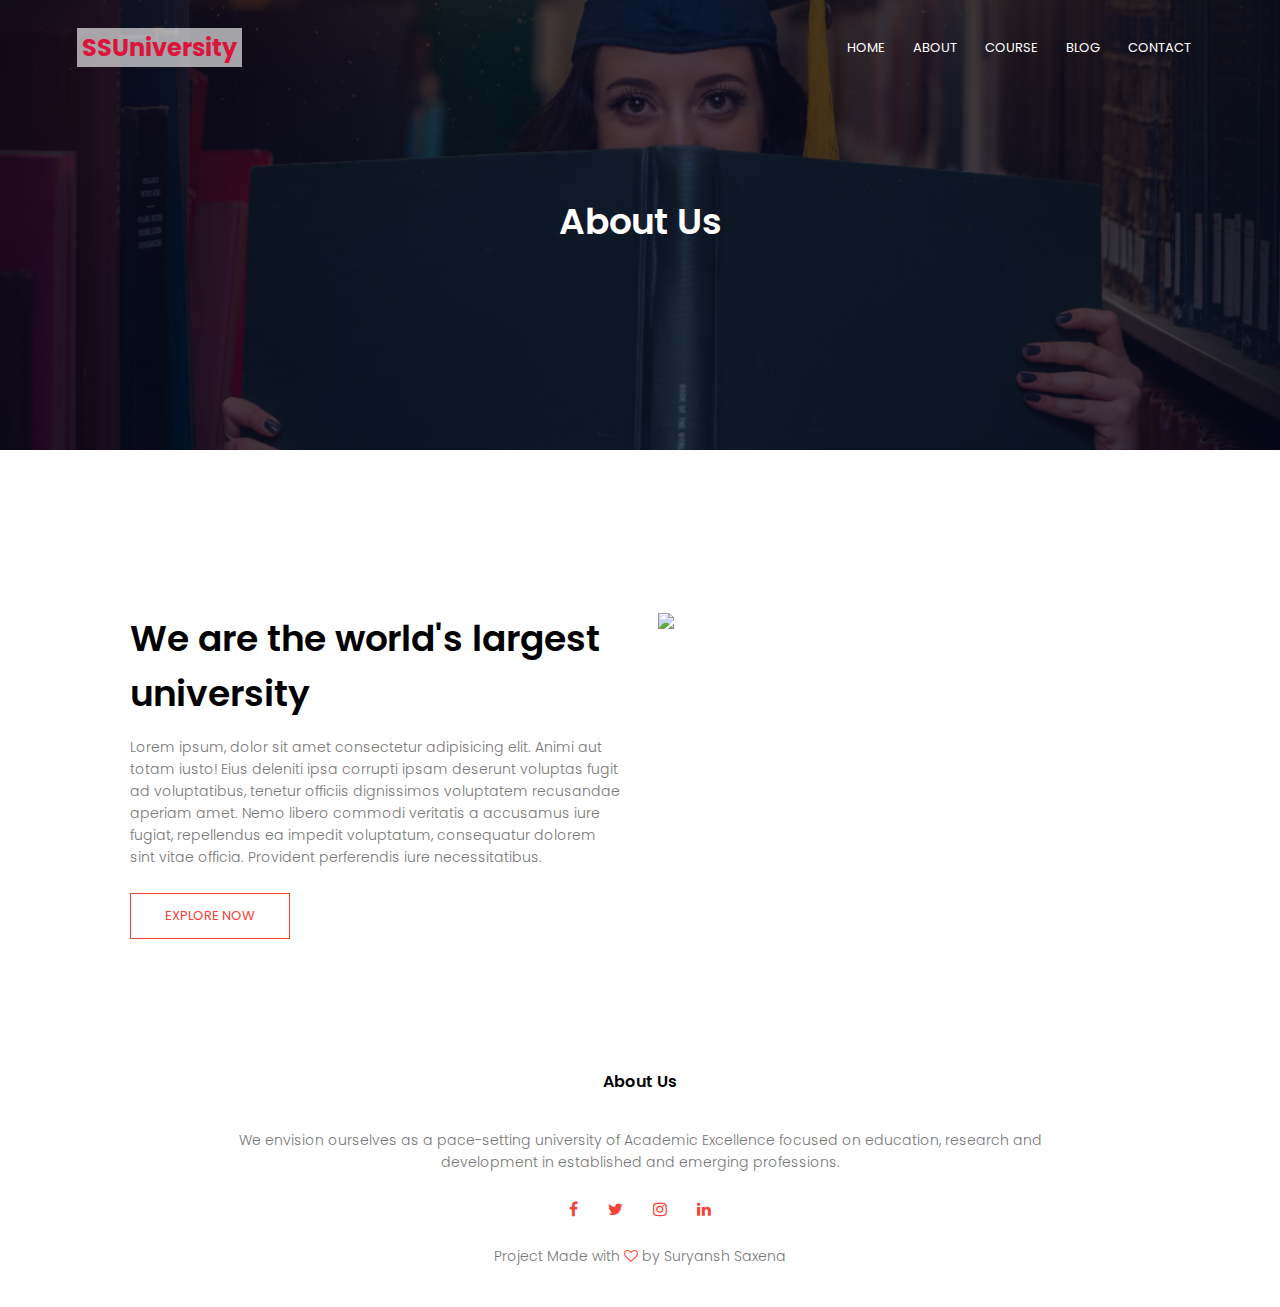
==== About.html @ 86927f14 "index done and about course blog done" ====
<!DOCTYPE html>
<html lang="en">

<head>
    <meta charset="UTF-8">
    <meta http-equiv="X-UA-Compatible" content="IE=edge">
    <meta name="viewport" content="width=device-width, initial-scale=1.0">
    <title>SS University</title>
    <link rel="stylesheet" href="style.css">
    <link rel="preconnect" href="https://fonts.googleapis.com">
    <link rel="preconnect" href="https://fonts.gstatic.com" crossorigin>
    <link href="https://fonts.googleapis.com/css2?family=Poppins:wght@100;200;300;400;600;700&display=swap"
        rel="stylesheet">
    <link rel="stylesheet" href="https://cdnjs.cloudflare.com/ajax/libs/font-awesome/4.7.0/css/font-awesome.min.css">
</head>

<body>
    <section class="sub-header">
        <nav>
            <a href="index.html" class="logo">SSUniversity</a>
            <div class="nav-links" id="navLinks">
                <i class="fa fa-times" aria-hidden="true" onclick="hideMenu()"></i>
                <ul>
                    <li><a href="">HOME</a></li>
                    <li><a href="">ABOUT</a></li>
                    <li><a href="">COURSE</a></li>
                    <li><a href="">BLOG</a></li>
                    <li><a href="">CONTACT</a></li>
                </ul>
            </div>
            <i class="fa fa-bars" aria-hidden="true" onclick="showMenu()"></i>
        </nav>
        <h1>About Us</h1>
    </section>

    <!-- about us content -->
    <section class="about-us">
        <div class="row">
            <div class="about-col">
                <h1>We are the world's largest university</h1>
                <p>Lorem ipsum, dolor sit amet consectetur adipisicing elit. Animi aut totam iusto! Eius deleniti ipsa
                    corrupti ipsam deserunt voluptas fugit ad voluptatibus, tenetur officiis dignissimos voluptatem
                    recusandae aperiam amet. Nemo libero commodi veritatis a accusamus iure fugiat, repellendus ea
                    impedit voluptatum, consequatur dolorem sint vitae officia. Provident perferendis iure
                    necessitatibus.</p>
                    <a href="" class="hero-btn red-btn">EXPLORE NOW</a>
            </div>
            <div class="about-col">
                <img src="img/zhanhui-li-1iuxWsIZ6ko-unsplash.jpg">
            </div>
        </div>
    </section>
    <!-- --------footer--------- -->
    <section class="footer">
        <h4>About Us</h4>
        <p>We envision ourselves as a pace-setting university of Academic Excellence focused on education, research and
            <br>
            development in established and emerging professions.
        </p>
        <div class="icons">
            <i class="fa fa-facebook" aria-hidden="true"></i>
            <i class="fa fa-twitter" aria-hidden="true"></i>
            <i class="fa fa-instagram" aria-hidden="true"></i>
            <i class="fa fa-linkedin" aria-hidden="true"></i>
        </div>
        <p>Project Made with <i class="fa fa-heart-o" aria-hidden="true"></i> by Suryansh Saxena</p>
    </section>
    <!-- JavaScript for Menu -->
    <script>
        var navLinks = document.getElementById("navLinks");
        function showMenu() {
            navLinks.style.right = "0";
        }
        function hideMenu() {
            navLinks.style.right = "-200px";
        }
    </script>

</body>

</html>
---- style.css ----
*{
    margin: 0;
    padding: 0;
    font-family: 'Poppins', sans-serif;
}
.header{
    min-height: 100vh;
    width: 100%;
    background-image: linear-gradient(rgba(4,9,30,0.7),rgba(4,9,30,0.7)),url(img/zhanhui-li-1iuxWsIZ6ko-unsplash.jpg);
    background-position: center;
    background-size: cover;
    position: relative;
}
nav{
    display: flex;
    padding: 2% 6%;
    justify-content: space-between;
    align-items: center;
}
nav .logo{
    text-decoration: none;
    color: crimson;
    font-size: 24px;
    font-weight: bolder;
    background-color: rgba(255, 255, 255, 0.623);
    padding: 2px 5px 2px 5px;
}
.nav-links{
    flex: 1;
    text-align: right;
}
.nav-links ul li{
    list-style: none;
    display: inline-block;
    padding: 8px 12px;
    position: relative;
}
.nav-links ul li a{
    color: #fff;
    text-decoration: none;
    font-size: 13px;
}
.nav-links ul li::after{
    content: '';
    width: 0%;
    height: 2px;
    background: #f44336;
    display: block;
    margin: auto;
    transition: 0.5s;
}
.nav-links ul li:hover::after{
    width: 100%;
}
.text-box{
    width: 90%;
    color: #fff;
    position: absolute;
    top: 50%;
    left: 50%;
    transform: translate(-50%,-50%);
    text-align: center;
}
.text-box h1{
    font-size: 62px;
}
.text-box p{
    margin: 10px 0 40px;
    font-size: 14px;
    color: white;
}
.hero-btn{
    display: inline-block;
    text-decoration: none;
    color: white;
    border: 1px solid white;
    padding: 12px 34px;
    font-size: 13px;
    background: transparent;
    position: relative;
    cursor: pointer;
}
.hero-btn:hover{
    border: 1px solid #f44336;
    background: #f44336;
    transition: 1s;
}
nav .fa{
    display: none;
}
@media(max-width: 700px){
    .text-box h1{
        font-size: 20px;
    }
    .nav-links ul li{
        display: block;
    }
    .nav-links{
        position: absolute;
        background: #f44336;
        height: 100vh;
        width: 200px;
        top: 0;
        right: -200px;
        text-align: left;
        z-index: 2;
        transition: 1s;
    }
    nav .fa{
        display: block;
        color: white;
        margin: 10px;
        font-size: 22px;
        cursor: pointer;
    }
    .nav-links ul{
        padding: 30px;
    }
}
 /* --------------course----------------- */

 .course{
     width: 80%;
     margin: auto;
     text-align: center;
     padding-top: 100px;
 }
 h1{
     font-size: 36px;
     font-weight: 600;
 }
p{
    color: #777;
    font-size: 14px;
    font-weight: 300;
    line-height: 22px;
    padding: 10px;
}
.row{
    margin-top: 5%;
    display: flex;
    justify-content: space-between;
}
.course-col{
    flex-basis: 31%;
    background: #fff3f3;
    border-radius: 10px;
    margin-bottom: 5%;
    padding: 20px 12px;
    box-sizing: border-box;
    transition: 0.5s;
}
h3{
    text-align: center;
    font-weight: 600;
    margin: 10px 0;
}
.course-col:hover{
    box-shadow: 0 0 20px 0 rgba(0,0,0,0.2);
}
@media(max-width:700px){
    .row{
        flex-direction: column;
    }
}
/* -------campus-------- */
.campus{
    width: 80%;
    margin: auto;
    text-align: center;
    padding-top: 50px;
}
.campus-col{
    flex-basis: 32%;
    border-radius: 10px;
    margin-bottom: 30px;
    position: relative;
    overflow: hidden;
}
.campus-col img{
    width: 100%;
    display: block;
}
.layer{
    background: transparent;
    height: 100%;
    width: 100%;
    position: absolute;
    top: 0;
    left: 0;
    transition: 0.5s;
}
.layer:hover{
    background: rgba(226,0,0,0.7);
}
.layer h3{
    width: 100%;
    font-weight: 500;
    color: white;
    font-size: 26px;
    bottom: 0;
    left: 50%;
    opacity: 0;
    transform: translateX(-50%);
    position: absolute;
    transition: 0.5s;
}
.layer:hover h3{
    bottom: 49%;
    opacity: 1;
}
/* -------facilities------ */
.facilities{
    width: 80%;
    margin: auto;
    text-align: center;
    padding-top: 100px;
}
.facilities-col{
    flex-basis: 31%;
    border-radius: 10px;
    margin-bottom: 5%;
    text-align: left;
}
.facilities-col img{
    width: 100%;
    height: 225px;
    border-radius: 10px;
}
.facilities-col p{
    padding: 0;
}
.facilities-col h3{
    margin-top: 16px;
    margin-bottom: 15px;
    text-align: left;
}
/* -----testimonials----- */
.testimonials{
    width: 80%;
    margin: auto;
    padding-top: 100px;
    text-align: center;
}
.testimonials-col{
    flex-basis: 44%;
    border-radius: 10px;
    margin-bottom: 5%;
    text-align: left;
    background: #fff3f3;
    padding: 25px;
    cursor: pointer;
    display: flex;
}
.testimonials-col img{
    height: 80px;
    margin-left: 5px;
    margin-right: 30px;
    border-radius: 50%;
}
.testimonials-col p{
    padding: 0;
}
.testimonials-col h3{
    margin-top: 15px;
    text-align: left;
}
.testimonials-col .fa{
    color: #f44336;
}
@media(max-width: 700px){
    .testimonials-col img{
        margin-left: 0;
        margin-right: 15px;
    }
}
/* -------call to action----- */
.cta{
    margin:  100px auto;
    width: 80%;
    background-image: linear-gradient(rgba(0,0,0,0.7),rgba(0,0,0,0.7)),url(img/magnet-me-315vPGsAFUk-unsplash.jpg);
    background-position: center;
    background-size: cover;
    border-radius: 10px;
    text-align: center;
    padding: 100px 0;
}
.cta h1{
    color: white;
    margin-bottom: 40px;
    padding: 0;
}
@media(max-width: 700px){
    .cta h1{
        font-size: 24px;
    }
}
/* -----------foooter--------- */
.footer{
    width: 100%;
    text-align: center;
    padding: 30px 0;
}
.footer h4{
    margin-bottom: 25px;
    margin-top: 20px;
    font-weight: 600;
}
.icons .fa{
    color: #f44336;
    margin: 0 13px;
    cursor: pointer;
    padding: 18px 0;
}
.fa-heart-o{
    color: #f44336;
}
/* ---------About us page------------ */
.sub-header{
    height: 50vh;
    width: 100%;
    background-image: linear-gradient(rgba(4,9,30,0.7),rgba(4,9,30,0.7)),url(img/jasmine-coro-3NgnoYlNKdk-unsplash.jpg);
    background-position: center;
    background-size: cover;
    text-align: center;
    color: white;
}
.sub-header h1{
    margin-top: 100px;
}
.about-us{
    width: 80%;
    margin: auto;
    padding-top: 80px;
    padding-bottom: 50px;
}
.about-col{
    flex-basis: 48%;
    padding: 30px 2px;
}
.about-col img{
    width: 100%;
}
.about-col h1{
    padding-top: 0;
}
.about-col p{
    padding: 15px 0 25px;
}
.red-btn{
    border: 1px solid #f44336;
    color: #f44336;
    background: transparent;
}
.red-btn:hover{
    color: white;
}
/* blog page */
.blog{
    width: 80%;
    margin: auto;
    padding: 60px 0;
}
.blog-left{
    flex-basis: 65%;
}
.blog-left img{
    width: 100%;
}
.blog-left h2{
    color: #222;
    font-weight: 600;
    margin: 30px 0;
}
.blog-left p{
    color: #999;
    padding: 0;
}
.blog-right{
    flex-basis: 32%;
}
.blog-right h3{
    background: #f44336;
    color: #fff;
    padding: 7px 0;
    font-size: 16px;
    margin-bottom: 20px;
}
.blog-right div{
    display: flex;
    align-items: center;
    justify-content: space-between;
    color: #555;
    padding: 8px;
    box-sizing: border-box;
}
.comment-box{
    border: 1px solid #ccc;
    margin: 50px 0;
    padding: 10px 20px;
}
.comment-box h3{
    text-align: left;
}
.comment-form input,.comment-box textarea{
    width: 100%;
    padding: 10px;
    margin: 15px 0;
    box-sizing: border-box;
    border: none;
    outline: none;
    background: #f0f0f0;
}
.comment-form button{
    margin: 10px 0;;
}
@media(max-width:700px){
    .sub-header h1{
        font-size: 24px;
    }
}
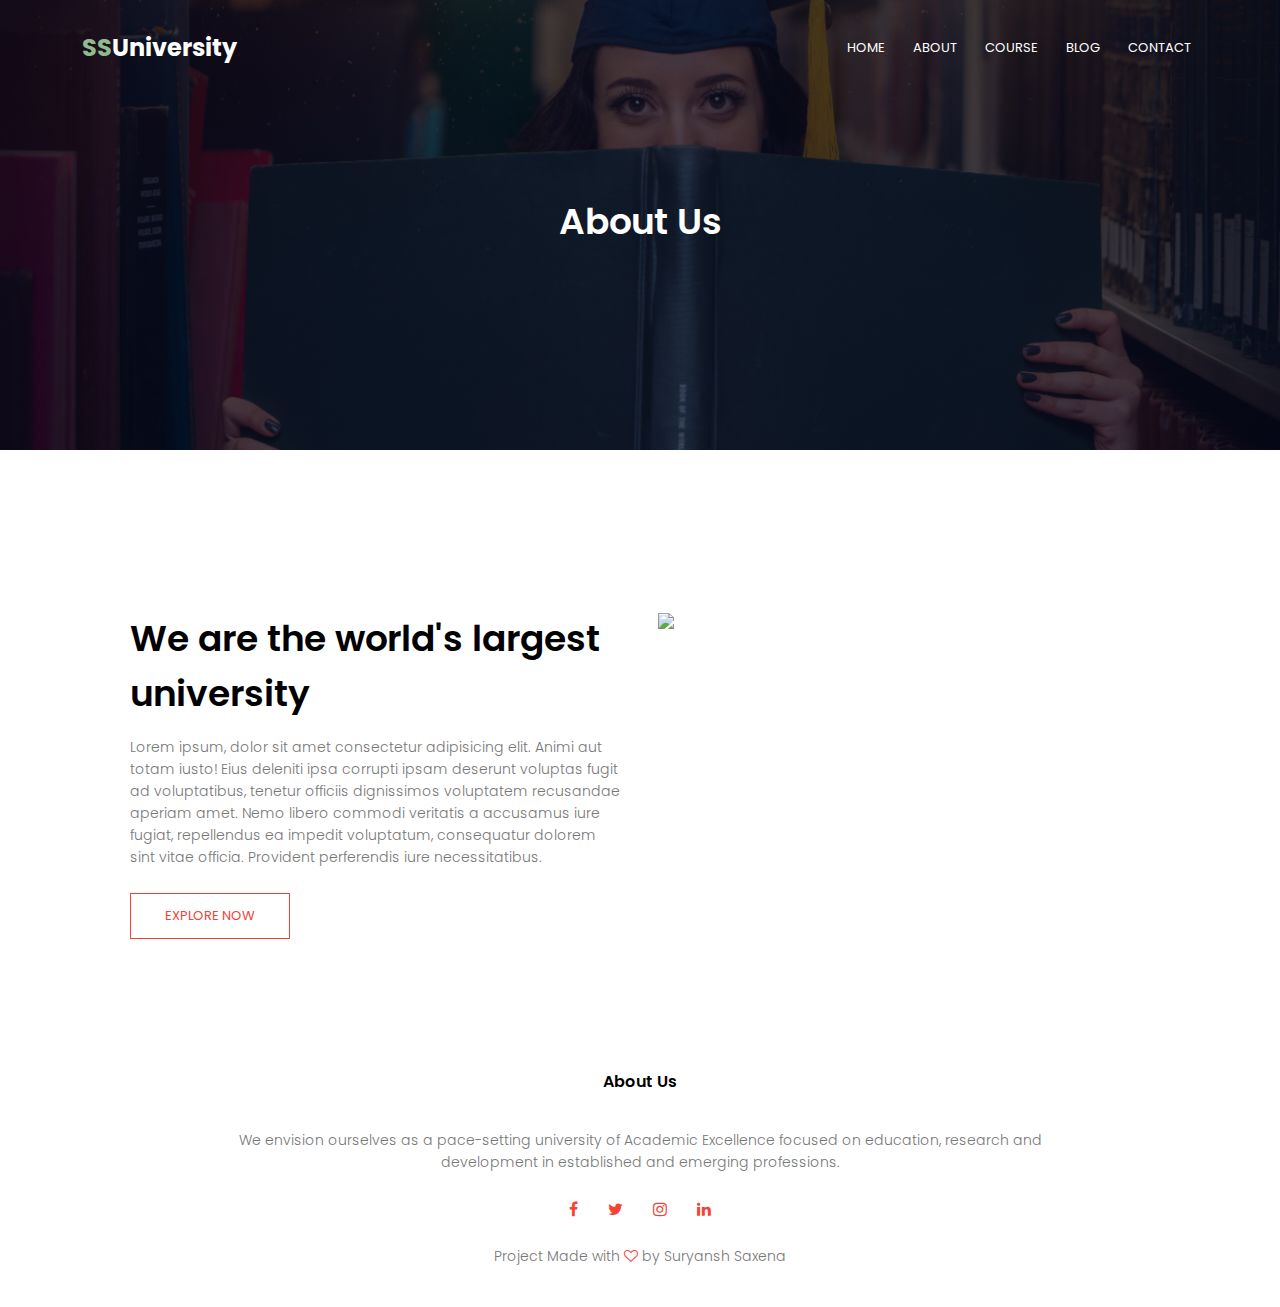
==== commit 01cc5cc2: "Improved" ====
--- a/About.html
+++ b/About.html
@@ -17,15 +17,15 @@
 <body>
     <section class="sub-header">
         <nav>
-            <a href="index.html" class="logo">SSUniversity</a>
+            <a href="index.html" class="logo"><span style="color: darkseagreen;">SS</span>University</a>
             <div class="nav-links" id="navLinks">
                 <i class="fa fa-times" aria-hidden="true" onclick="hideMenu()"></i>
                 <ul>
-                    <li><a href="">HOME</a></li>
-                    <li><a href="">ABOUT</a></li>
-                    <li><a href="">COURSE</a></li>
-                    <li><a href="">BLOG</a></li>
-                    <li><a href="">CONTACT</a></li>
+                    <li><a href="index.html">HOME</a></li>
+                    <li><a href="About.html">ABOUT</a></li>
+                    <li><a href="Course.html">COURSE</a></li>
+                    <li><a href="Blog.html">BLOG</a></li>
+                    <li><a href="Contact.html">CONTACT</a></li>
                 </ul>
             </div>
             <i class="fa fa-bars" aria-hidden="true" onclick="showMenu()"></i>
@@ -43,7 +43,7 @@
                     recusandae aperiam amet. Nemo libero commodi veritatis a accusamus iure fugiat, repellendus ea
                     impedit voluptatum, consequatur dolorem sint vitae officia. Provident perferendis iure
                     necessitatibus.</p>
-                    <a href="" class="hero-btn red-btn">EXPLORE NOW</a>
+                    <a href="index.html" class="hero-btn red-btn">EXPLORE NOW</a>
             </div>
             <div class="about-col">
                 <img src="img/zhanhui-li-1iuxWsIZ6ko-unsplash.jpg">
--- a/style.css
+++ b/style.css
@@ -19,10 +19,10 @@
 }
 nav .logo{
     text-decoration: none;
-    color: crimson;
+    color: white;
     font-size: 24px;
     font-weight: bolder;
-    background-color: rgba(255, 255, 255, 0.623);
+    /* background-color: rgba(255, 255, 255, 0.623); */
     padding: 2px 5px 2px 5px;
 }
 .nav-links{
@@ -44,7 +44,7 @@
     content: '';
     width: 0%;
     height: 2px;
-    background: #f44336;
+    background: darkseagreen;
     display: block;
     margin: auto;
     transition: 0.5s;
@@ -96,8 +96,8 @@
         display: block;
     }
     .nav-links{
-        position: absolute;
-        background: #f44336;
+        position: fixed;
+        background: rgba(51, 83, 51, 0.9);
         height: 100vh;
         width: 200px;
         top: 0;
@@ -191,7 +191,7 @@
     transition: 0.5s;
 }
 .layer:hover{
-    background: rgba(226,0,0,0.7);
+    background: rgba(41, 186, 230, 0.562);
 }
 .layer h3{
     width: 100%;
@@ -266,7 +266,7 @@
     text-align: left;
 }
 .testimonials-col .fa{
-    color: #f44336;
+    color: gold;
 }
 @media(max-width: 700px){
     .testimonials-col img{
@@ -418,4 +418,49 @@
     .sub-header h1{
         font-size: 24px;
     }
+}
+/* -----contact us page---------- */
+.location{
+    width: 80%;
+    margin: auto;
+    padding: 80px 0;
+}
+.location iframe{
+    width: 100%;
+}
+.contact-us{
+    width: 80%;
+    margin: auto;
+}
+.contact-col{
+    flex-basis: 40%;
+    margin-bottom: 30px;
+}
+.contact-col div{
+    display: flex;
+    align-items: center;
+    margin-bottom: 40px;
+}
+.contact-col div .fa{
+    font-size: 28px;
+    color: #f44336;
+    margin: 10px;
+    margin-right: 30px;
+}
+.contact-col div p{
+    padding: 0;
+}
+.contact-col div h5{
+    font-size: 20px;
+    margin-bottom: 5px;
+    color: #555;
+    font-weight: 400;
+}
+.contact-col input,.contact-col textarea{
+    width: 100%;
+    padding: 15px;
+    margin-bottom: 17px;
+    outline: none;
+    border: 1px solid #ccc;
+    box-sizing: border-box;
 }